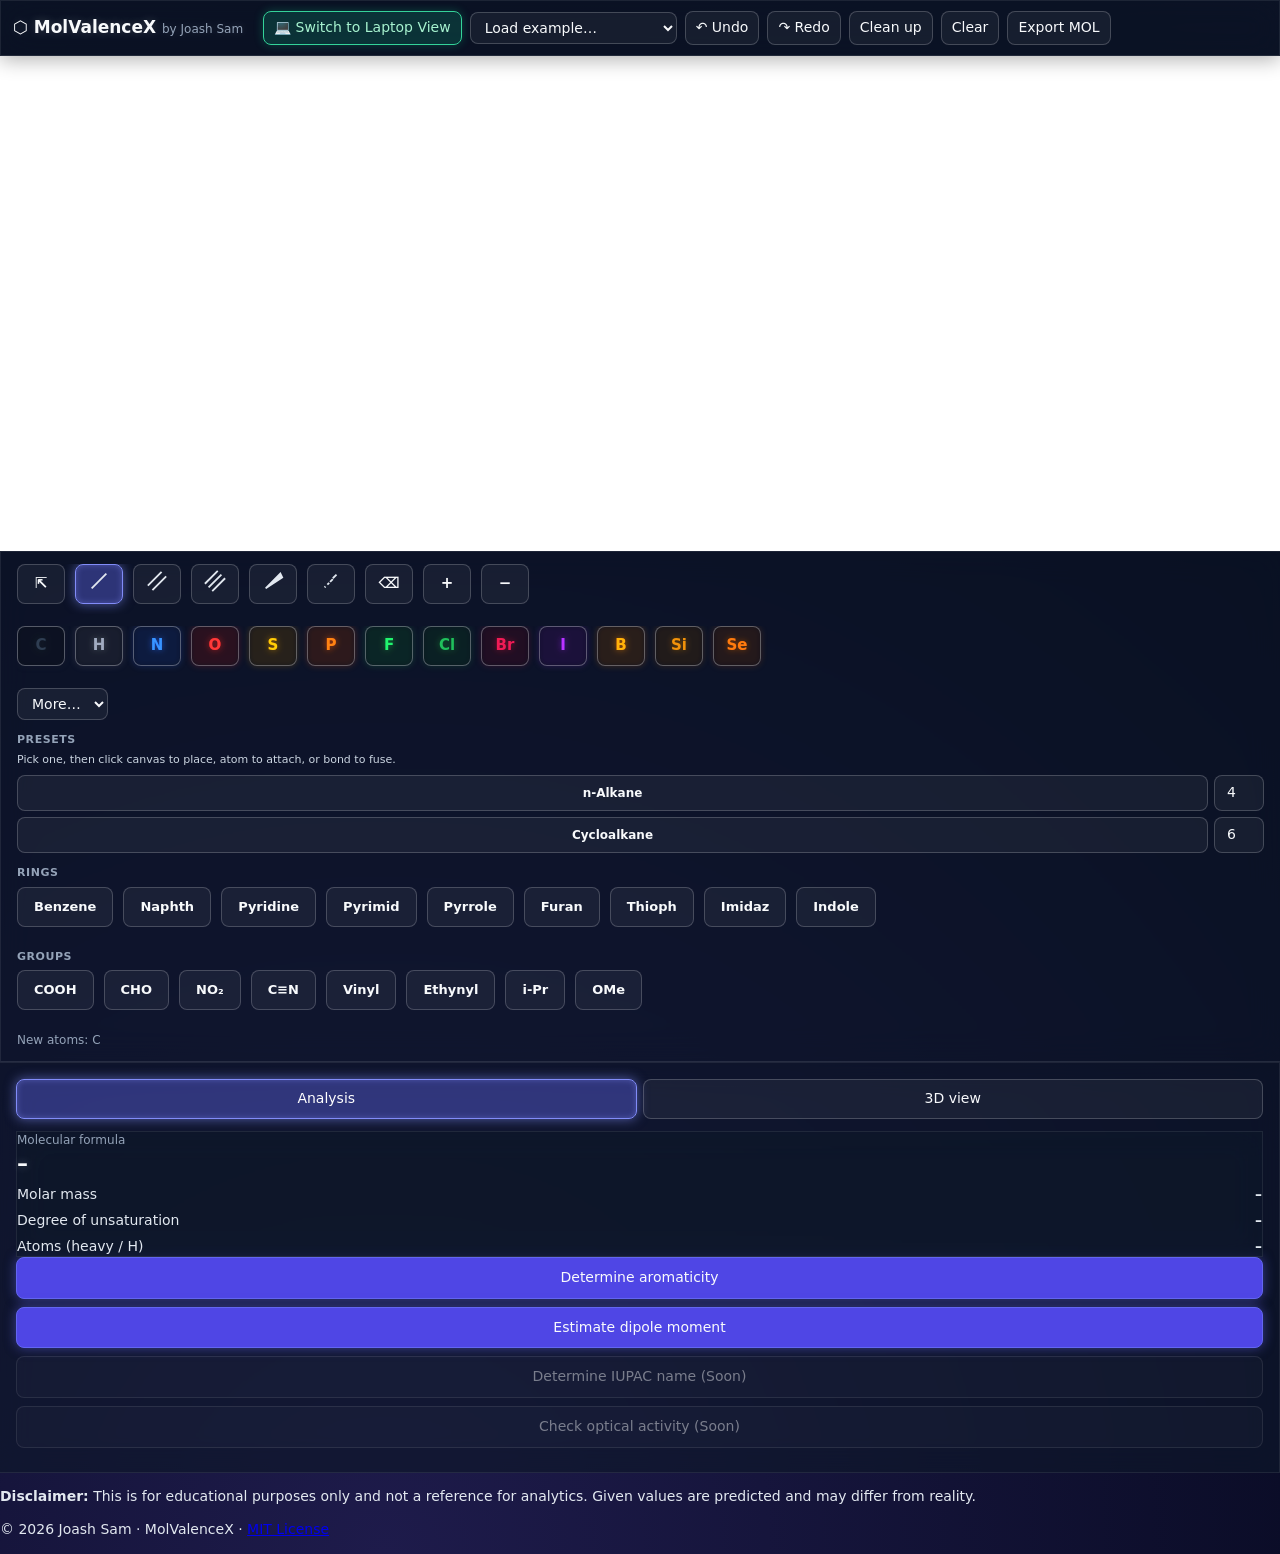
==== index.html @ f7d44653 "Update index.html" ====
<!doctype html>
<html lang="en">
<head>
<meta charset="utf-8">
<meta name="viewport" content="width=device-width, initial-scale=1">
<title>MolValenceX – Free Online Molecule Drawer, Aromaticity, Dipole Moment &amp; 3D Viewer</title>
<meta name="description" content="MolValenceX is a free online chemical structure editor: draw molecules, get molecular formula, molar mass and degree of unsaturation, check aromaticity with Hückel's rule, estimate dipole moment, and view 2D to 3D. Export MOL and XYZ. For students, organic chemistry and drug-discovery learning.">
<meta name="keywords" content="MolValenceX, molecule drawer, chemical structure editor, online molecule editor, draw molecules online, organic chemistry tool, aromaticity checker, Huckel rule calculator, aromatic antiaromatic nonaromatic, dipole moment calculator, 2D to 3D molecule viewer, molecular formula calculator, molar mass calculator, degree of unsaturation calculator, MOL file export, XYZ file export, functional groups, heterocycles, benzene, pyridine, medicinal chemistry, pharmaceutical chemistry, drug discovery, drug-like molecules, pharmacophore, API structure, IUPAC name, chirality, stereochemistry">
<meta name="author" content="Joash Sam">
<meta name="robots" content="index, follow, max-image-preview:large">
<meta name="theme-color" content="#0f172a">
<link rel="canonical" href="https://joashsam07-cell.github.io/MolValenceX/">
<meta property="og:type" content="website">
<meta property="og:site_name" content="MolValenceX">
<meta property="og:title" content="MolValenceX – Free Online Molecule Drawer &amp; Chemistry Analyzer">
<meta property="og:description" content="Draw molecules, check Hückel aromaticity, estimate dipole moment, get formula and molar mass, and view in 3D. Free, no install.">
<meta property="og:url" content="https://joashsam07-cell.github.io/MolValenceX/">
<meta property="og:image" content="https://joashsam07-cell.github.io/MolValenceX/og-image.png">
<meta property="og:image:width" content="1200">
<meta property="og:image:height" content="630">
<meta name="twitter:card" content="summary_large_image">
<meta name="twitter:title" content="MolValenceX – Free Online Molecule Drawer &amp; Chemistry Analyzer">
<meta name="twitter:description" content="Draw molecules, check aromaticity, estimate dipole moment, view in 3D.">
<meta name="twitter:image" content="https://joashsam07-cell.github.io/MolValenceX/og-image.png">
<script type="application/ld+json">
{"@context":"https://schema.org","@type":"WebApplication","name":"MolValenceX","url":"https://joashsam07-cell.github.io/MolValenceX/","applicationCategory":"EducationalApplication","applicationSubCategory":"Chemistry","operatingSystem":"Any (web browser)","browserRequirements":"Requires JavaScript","description":"Free online chemical structure editor with aromaticity (Hückel) analysis, dipole moment estimate, molecular formula, molar mass, degree of unsaturation and 2D to 3D viewer.","isAccessibleForFree":true,"license":"https://opensource.org/licenses/MIT","author":{"@type":"Person","name":"Joash Sam"},"offers":{"@type":"Offer","price":"0","priceCurrency":"USD"},"keywords":"molecule drawer, aromaticity, Hückel rule, dipole moment, 3D molecule viewer, organic chemistry, medicinal chemistry"}
</script>
<link rel="stylesheet" href="style.css">
</head>
<body>
<header>
  <h1>⬡ MolValenceX <span style="font-size:12px;font-weight:400;color:#94a3b8">by Joash Sam</span></h1>
  <button id="mode-toggle" class="glow-btn">💻 Switch to Laptop View</button>
  <select id="examples"><option value="">Load example…</option></select>
  <button id="undo" title="Ctrl+Z">↶ Undo</button>
  <button id="redo" title="Ctrl+Y">↷ Redo</button>
  <button id="clean">Clean up</button>
  <button id="clear">Clear</button>
  <button id="expmol">Export MOL</button>
</header>
<main>
  <aside id="tools">
    <div class="grp" id="bondtools">
      <button data-tool="select" title="Select / move (drag atom, drag empty = pan)">⇱</button>
      <button data-tool="bond" data-o="1" data-s="0" class="on" title="Single bond (1)"><svg viewBox="0 0 24 24"><line x1="4" y1="20" x2="20" y2="4"/></svg></button>
      <button data-tool="bond" data-o="2" data-s="0" title="Double bond (2)"><svg viewBox="0 0 24 24"><line x1="2" y1="17" x2="17" y2="2"/><line x1="7" y1="22" x2="22" y2="7"/></svg></button>
      <button data-tool="bond" data-o="3" data-s="0" title="Triple bond (3)"><svg viewBox="0 0 24 24"><line x1="1" y1="15" x2="15" y2="1"/><line x1="5" y1="19" x2="19" y2="5"/><line x1="9" y1="23" x2="23" y2="9"/></svg></button>
      <button data-tool="bond" data-o="1" data-s="1" title="Wedge (towards you)"><svg viewBox="0 0 24 24"><polygon points="4,20 20,4 22,8" fill="#222"/></svg></button>
      <button data-tool="bond" data-o="1" data-s="2" title="Dash (away from you)"><svg viewBox="0 0 24 24"><line x1="5" y1="19" x2="6" y2="18"/><line x1="8" y1="16" x2="10" y2="14"/><line x1="11" y1="13" x2="14" y2="10"/><line x1="14" y1="9" x2="18" y2="5"/></svg></button>
      <button data-tool="erase" title="Eraser (Del)">⌫</button>
      <button data-tool="chg+" title="Add + charge">+</button>
      <button data-tool="chg-" title="Add − charge">−</button>
    </div>
    <div class="grp" id="elements"></div>
    <select id="more"><option value="">More…</option></select>
    <div class="sect">Presets</div>
    <div class="hintsm">Pick one, then click canvas to place, atom to attach, or bond to fuse.</div>
    <div class="prow"><button class="pre" data-p="alkane" title="Straight chain of n carbons">n-Alkane</button><input id="n-alk" type="number" min="1" max="30" value="4" title="n = number of carbons"></div>
    <div class="prow"><button class="pre" data-p="cyclo" title="Ring of n carbons">Cycloalkane</button><input id="n-cyc" type="number" min="3" max="12" value="6" title="n = ring size"></div>
    <div class="sect">Rings</div>
    <div class="grp small">
      <button class="pre" data-p="benzene">Benzene</button>
      <button class="pre" data-p="naphthalene">Naphth</button>
      <button class="pre" data-p="pyridine">Pyridine</button>
      <button class="pre" data-p="pyrimidine">Pyrimid</button>
      <button class="pre" data-p="pyrrole">Pyrrole</button>
      <button class="pre" data-p="furan">Furan</button>
      <button class="pre" data-p="thiophene">Thioph</button>
      <button class="pre" data-p="imidazole">Imidaz</button>
      <button class="pre" data-p="indole">Indole</button>
    </div>
    <div class="sect">Groups</div>
    <div class="grp small">
      <button class="pre" data-p="cooh" title="Carboxylic acid">COOH</button>
      <button class="pre" data-p="cho" title="Aldehyde">CHO</button>
      <button class="pre" data-p="nitro" title="Nitro">NO₂</button>
      <button class="pre" data-p="cn" title="Nitrile">C≡N</button>
      <button class="pre" data-p="vinyl" title="Vinyl">Vinyl</button>
      <button class="pre" data-p="ethynyl" title="Ethynyl">Ethynyl</button>
      <button class="pre" data-p="ipr" title="Isopropyl">i-Pr</button>
      <button class="pre" data-p="ome" title="Methoxy">OMe</button>
    </div>
    <div id="status">New atoms: C</div>
  </aside>
  
  <div class="split" id="spl" title="Drag to resize · double-click to reset"></div>
  <section id="stage"><canvas id="ed"></canvas></section>
  <div class="split" id="spr" title="Drag to resize · double-click to reset"></div>
  
  <aside id="panel">
    <nav><button class="tab on" data-tab="a">Analysis</button><button class="tab" data-tab="d">3D view</button></nav>
    <div id="tab-a">
      <div class="card"><div class="lbl">Molecular formula</div><div id="formula" class="big">–</div>
        <div class="row"><span>Molar mass</span><b id="mass">–</b></div>
        <div class="row"><span>Degree of unsaturation</span><b id="dbe">–</b></div>
        <div class="row"><span>Atoms (heavy / H)</span><b id="cnt">–</b></div></div>
      <button id="arom" class="primary">Determine aromaticity</button>
      <button id="dip" class="primary">Estimate dipole moment</button>
      <button disabled title="Next phase">Determine IUPAC name (Soon)</button>
      <button disabled title="Next phase">Check optical activity (Soon)</button>
      <div id="result"></div>
    </div>
    <div id="tab-d" hidden>
      <button id="to3d" class="primary">Convert drawing to 3D</button>
      <div class="canvas-container-3d"><canvas id="v3"></canvas></div>
      <div class="row3">
        <select id="style"><option value="bs">Ball &amp; stick</option><option value="st">Sticks</option><option value="sf">Space-filling</option></select>
        <label><input type="checkbox" id="showh" checked> H</label>
        <label><input type="checkbox" id="lbl"> labels</label>
        <label><input type="checkbox" id="spin" checked> spin</label>
        <label><input type="checkbox" id="showdip" checked> dipole</label>
      </div>
      <button id="expxyz">Export XYZ</button>
      <p class="hint">Drag to rotate · scroll to zoom.</p>
    </div>
  </aside>
</main>
<footer id="site-footer">
  <p><b>Disclaimer:</b> This is for educational purposes only and not a reference for analytics. Given values are predicted and may differ from reality.</p>
  <p>© 2026 Joash Sam · MolValenceX · <a href="LICENSE" target="_blank" rel="noopener">MIT License</a></p>
</footer>
<script src="chem.js"></script>
<script src="app.js"></script>
</body>
</html>
---- style.css ----
* { box-sizing: border-box; }

body {
  margin: 0;
  font: 14px/1.4 system-ui, -apple-system, BlinkMacSystemFont, sans-serif;
  color: #e2e8f0;
  
  /* Deep vibrant animated background */
  background: radial-gradient(circle at 15% 50%, #1e1b4b, #020617, #0f172a);
  background-size: 200% 200%;
  animation: bgShift 15s ease infinite;
  
  min-height: 100vh;
  min-height: 100dvh;
  display: flex;
  flex-direction: column;
  -webkit-tap-highlight-color: transparent;
  overflow: hidden;
}

@keyframes bgShift { 
  0% {background-position: 0% 50%} 
  50% {background-position: 100% 50%} 
  100% {background-position: 0% 50%} 
}

/* --- Glassmorphism UI Shell --- */
header, #tools, #panel, .card {
  background: rgba(15, 23, 42, 0.65);
  backdrop-filter: blur(16px);
  -webkit-backdrop-filter: blur(16px);
  border: 1px solid rgba(255, 255, 255, 0.08);
}
header {
  display: flex; gap: 8px; align-items: center; padding: 10px 12px;
  border-bottom: 1px solid rgba(255,255,255,0.1); flex-wrap: wrap;
  box-shadow: 0 4px 20px rgba(0,0,0,0.3);
  z-index: 50;
  position: relative;
}
h1 { font-size: 17px; margin: 0 12px 0 0; color: #f8fafc; text-shadow: 0 0 10px rgba(255,255,255,0.2); }

/* --- Form controls & Neon glow --- */
button, select, input {
  font: inherit; padding: 6px 10px;
  border: 1px solid rgba(255,255,255,0.2);
  border-radius: 8px;
  background: rgba(255,255,255,0.05);
  color: #f8fafc;
  cursor: pointer; touch-action: manipulation;
  transition: all 0.2s ease;
}
button:hover:not(:disabled) { background: rgba(255,255,255,0.15); box-shadow: 0 0 10px rgba(255,255,255,0.1); }
button:disabled { opacity: .45; cursor: not-allowed; }

/* Primary buttons with Neon glow */
button.primary { background: #4f46e5; border-color: #6366f1; box-shadow: 0 0 12px rgba(99,102,241,0.5); }
button.primary:hover { background: #6366f1; box-shadow: 0 0 18px rgba(99,102,241,0.8); }

#mode-toggle { background: rgba(16, 185, 129, 0.2); border-color: #34d399; color: #a7f3d0; box-shadow: 0 0 10px rgba(16,185,129,0.3); }
#mode-toggle:hover { background: rgba(16, 185, 129, 0.4); box-shadow: 0 0 15px rgba(16,185,129,0.6); }

/* --- Containers --- */
main { flex: 1; display: flex; position: relative; z-index: 1; }

#tools, #panel { padding: 12px; }

/* --- Stage (White Background is strictly enforced) --- */
#stage {
  flex: 1; 
  position: relative; 
  overflow: hidden; 
  z-index: 10;
  box-shadow: inset 0 0 20px rgba(0,0,0,0.5);
}
#ed { 
  position: absolute; inset: 0; width: 100%; height: 100%; 
  background: #ffffff; cursor: crosshair; touch-action: none; 
}
.canvas-container-3d { position: relative; width: 100%; height: 320px; border-radius: 10px; overflow: hidden; margin: 8px 0; }
#v3 { position: absolute; top:0; left:0; width: 100%; height: 100%; background: #ffffff; touch-action: none; cursor: grab; }


/* --- UI Elements --- */
.grp { display: grid; gap: 6px; margin-bottom: 12px; }
.grp button { height: 40px; padding: 2px; font-weight: 700; font-size: 15px; }

.grp button.on, .pre.on, .tab.on {
  background: rgba(99, 102, 241, 0.4);
  border-color: #818cf8;
  box-shadow: 0 0 12px rgba(129, 140, 248, 0.6), inset 0 0 6px rgba(129,140,248,0.4);
  color: #fff;
}

#elements button { filter: brightness(1.5) drop-shadow(0 0 3px currentColor); background: rgba(0,0,0,0.2); }
#elements button.on { background: rgba(99,102,241,0.4); filter: brightness(2) drop-shadow(0 0 5px currentColor); }

.grp svg { width: 22px; height: 22px; stroke: #e2e8f0; stroke-width: 2; fill: none; }
.grp svg polygon { fill: #e2e8f0; }

.sect { font-size: 11px; font-weight: 700; color: #94a3b8; margin: 12px 0 6px; text-transform: uppercase; letter-spacing: .05em; }
.hintsm { font-size: 11px; color: #cbd5e1; margin-bottom: 8px; line-height: 1.3; }
#status { margin-top: 10px; font-size: 12px; color: #94a3b8; }
.lbl { font-size: 12px; color: #94a3b8; }
.big { font-size: 22px; font-weight: 700; color: #f8fafc; text-shadow: 0 0 8px rgba(255,255,255,0.3); }

/* --- Tags / Pills --- */
.chip { display: inline-block; padding: 4px 10px; border-radius: 99px; font-weight: 700; color: #fff; margin: 6px 0; box-shadow: 0 2px 8px rgba(0,0,0,0.2); }
.aromatic { background: #16a34a; box-shadow: 0 0 10px rgba(22,163,74,0.5); }
.antiaromatic { background: #dc2626; box-shadow: 0 0 10px rgba(220,38,38,0.5); }
.nonaromatic, .acyclic { background: #64748b; }
.mixed { background: #d97706; }
.ring { border-left: 4px solid #94a3b8; padding: 8px; margin: 8px 0; background: rgba(255,255,255,0.05); border-radius: 0 8px 8px 0; font-size: 13px; }
.ring.aromatic { border-color: #16a34a; } 
.ring.antiaromatic { border-color: #dc2626; }
.warn { background: rgba(245, 158, 11, 0.15); border: 1px solid #f59e0b; border-radius: 8px; padding: 8px; font-size: 13px; margin: 6px 0; color: #fcd34d; }
.hint { font-size: 12px; color: #cbd5e1; }

.prow { display: flex; gap: 6px; margin-bottom: 6px; }
.prow button { flex: 1; min-width: 0; height: 36px; font-size: 12px; font-weight: 600; }
.prow input { width: 50px; text-align: center; }

nav { display: flex; gap: 6px; margin-bottom: 12px; }
nav button { flex: 1; min-height: 40px; }
#panel>div>button { width: 100%; margin-bottom: 8px; padding: 10px; }
.row { display: flex; justify-content: space-between; margin-top: 6px; }
.row3 { display: flex; gap: 12px; align-items: center; flex-wrap: wrap; margin-bottom: 10px; }

/* Splitters */
.split { flex: none; width: 7px; cursor: col-resize; background: rgba(255,255,255,0.05); position: relative; touch-action: none; z-index: 20; }
.split::after { content: ""; position: absolute; left: 2px; top: 50%; width: 3px; height: 36px; margin-top: -18px; border-radius: 2px; background: rgba(255,255,255,0.2); }
.split:hover, .split.drag { background: rgba(99,102,241,0.3); }
.split:hover::after, .split.drag::after { background: #818cf8; box-shadow: 0 0 8px #818cf8; }

/* =========================================
   MODE SPECIFIC STYLES 
   ========================================= */

/* --- LAPTOP MODE --- */
body.laptop-mode main { flex-direction: row; }
body.laptop-mode #tools { width: 180px; overflow-y: auto; z-index: 20; border-right: 1px solid rgba(255,255,255,0.1); }
body.laptop-mode #panel { width: 360px; overflow-y: auto; z-index: 20; border-left: 1px solid rgba(255,255,255,0.1); }
body.laptop-mode .grp { grid-template-columns: repeat(auto-fill, minmax(45px, 1fr)); }
body.laptop-mode .grp.small button { font-size: 11px; padding: 4px; }
body.laptop-mode .split { display: block; }

/* --- MOBILE MODE --- */
body.mobile-mode { overflow-y: auto; overflow-x: hidden; }
body.mobile-mode main { flex-direction: column; overflow: visible; }
body.mobile-mode .split { display: none !important; }

/* 1. Canvas at the top */
body.mobile-mode #stage {
  order: 1;
  width: 100%;
  flex: none;
  height: 55vh; 
  min-height: 350px;
}

/* 2. Tools dock below canvas (Fixes Clutter) */
body.mobile-mode #tools {
  order: 2;
  width: 100% !important;
  flex: none;
  border-bottom: 1px solid rgba(255,255,255,0.1);
  box-shadow: 0 -4px 20px rgba(0,0,0,0.3);
  border-right: none;
  padding: 12px 16px;
}
/* Horizontal scrolling grids for tools */
body.mobile-mode .grp {
  display: flex; flex-wrap: nowrap; overflow-x: auto;
  gap: 10px; padding-bottom: 10px; -webkit-overflow-scrolling: touch;
}
body.mobile-mode .grp button { flex: 0 0 auto; width: 48px; }
body.mobile-mode .grp.small button { width: auto; padding: 0 16px; font-size: 13px; }

/* 3. Panel at the bottom */
body.mobile-mode #panel {
  order: 3;
  width: 100% !important;
  flex: none;
  border-left: none;
  padding: 16px;
}
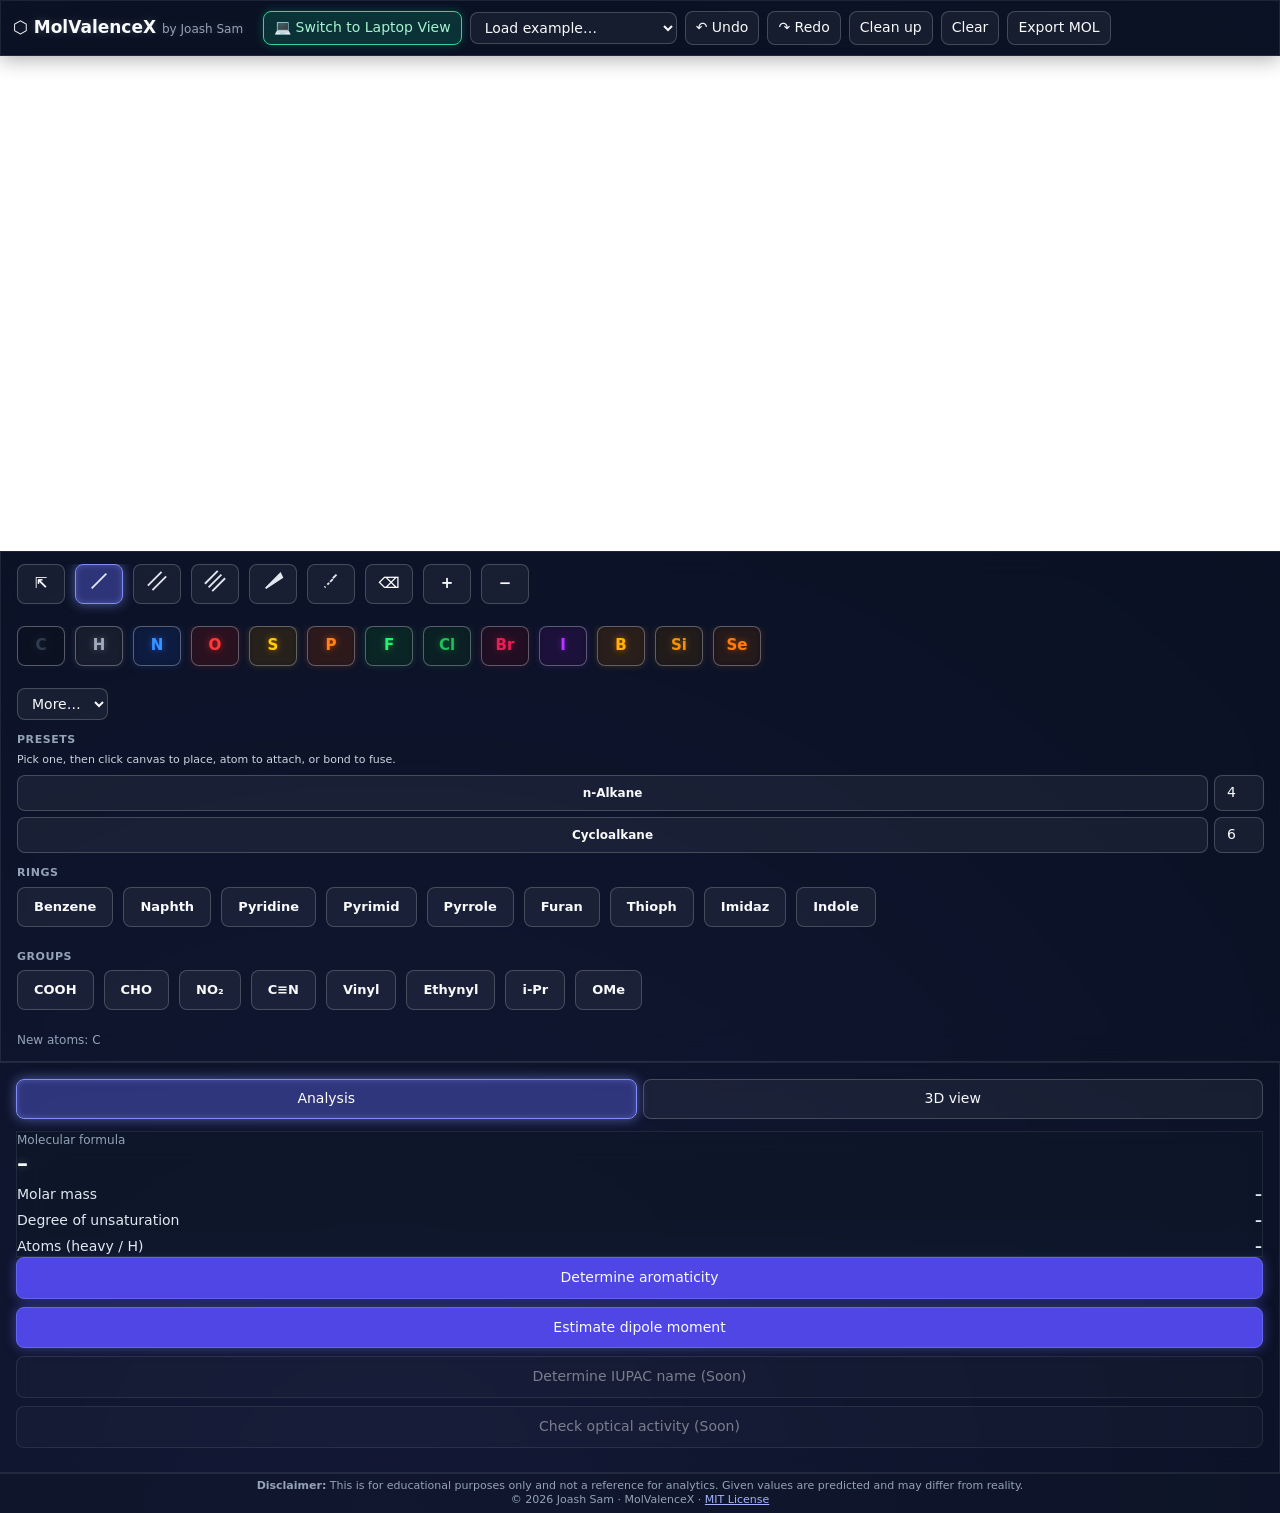
==== commit 329174e1: "Add Google site verification meta tag Added Google site verification meta tag for SEO." ====
--- a/index.html
+++ b/index.html
@@ -26,6 +26,7 @@
 {"@context":"https://schema.org","@type":"WebApplication","name":"MolValenceX","url":"https://joashsam07-cell.github.io/MolValenceX/","applicationCategory":"EducationalApplication","applicationSubCategory":"Chemistry","operatingSystem":"Any (web browser)","browserRequirements":"Requires JavaScript","description":"Free online chemical structure editor with aromaticity (Hückel) analysis, dipole moment estimate, molecular formula, molar mass, degree of unsaturation and 2D to 3D viewer.","isAccessibleForFree":true,"license":"https://opensource.org/licenses/MIT","author":{"@type":"Person","name":"Joash Sam"},"offers":{"@type":"Offer","price":"0","priceCurrency":"USD"},"keywords":"molecule drawer, aromaticity, Hückel rule, dipole moment, 3D molecule viewer, organic chemistry, medicinal chemistry"}
 </script>
 <link rel="stylesheet" href="style.css">
+  <meta name="google-site-verification" content="P6Mdk1RGkNOp1FRiAvc_6n_WMnMY3mo2BvgtLaBA4hQ" />
 </head>
 <body>
 <header>
--- a/style.css
+++ b/style.css
@@ -184,3 +184,15 @@
   border-left: none;
   padding: 16px;
 }
+/* --- Footer --- */
+#site-footer { flex: none; padding: 5px 12px; text-align: center; font-size: 11px; line-height: 1.35; color: #94a3b8; background: rgba(15,23,42,0.85); border-top: 1px solid rgba(255,255,255,0.08); position: relative; z-index: 30; }
+#site-footer p { margin: 0; }
+#site-footer a { color: #a5b4fc; }
+.chip.dpn { background: #64748b; } .chip.dpw { background: #0ea5e9; } .chip.dpp { background: #d97706; } .chip.dps { background: #dc2626; }
+body.laptop-mode main { min-height: 0; }
+body.laptop-mode { height: 100dvh; }
+body.laptop-mode #stage { min-height: 0; }
+select option {
+  background: #0f172a;
+  color: #f8fafc;
+}
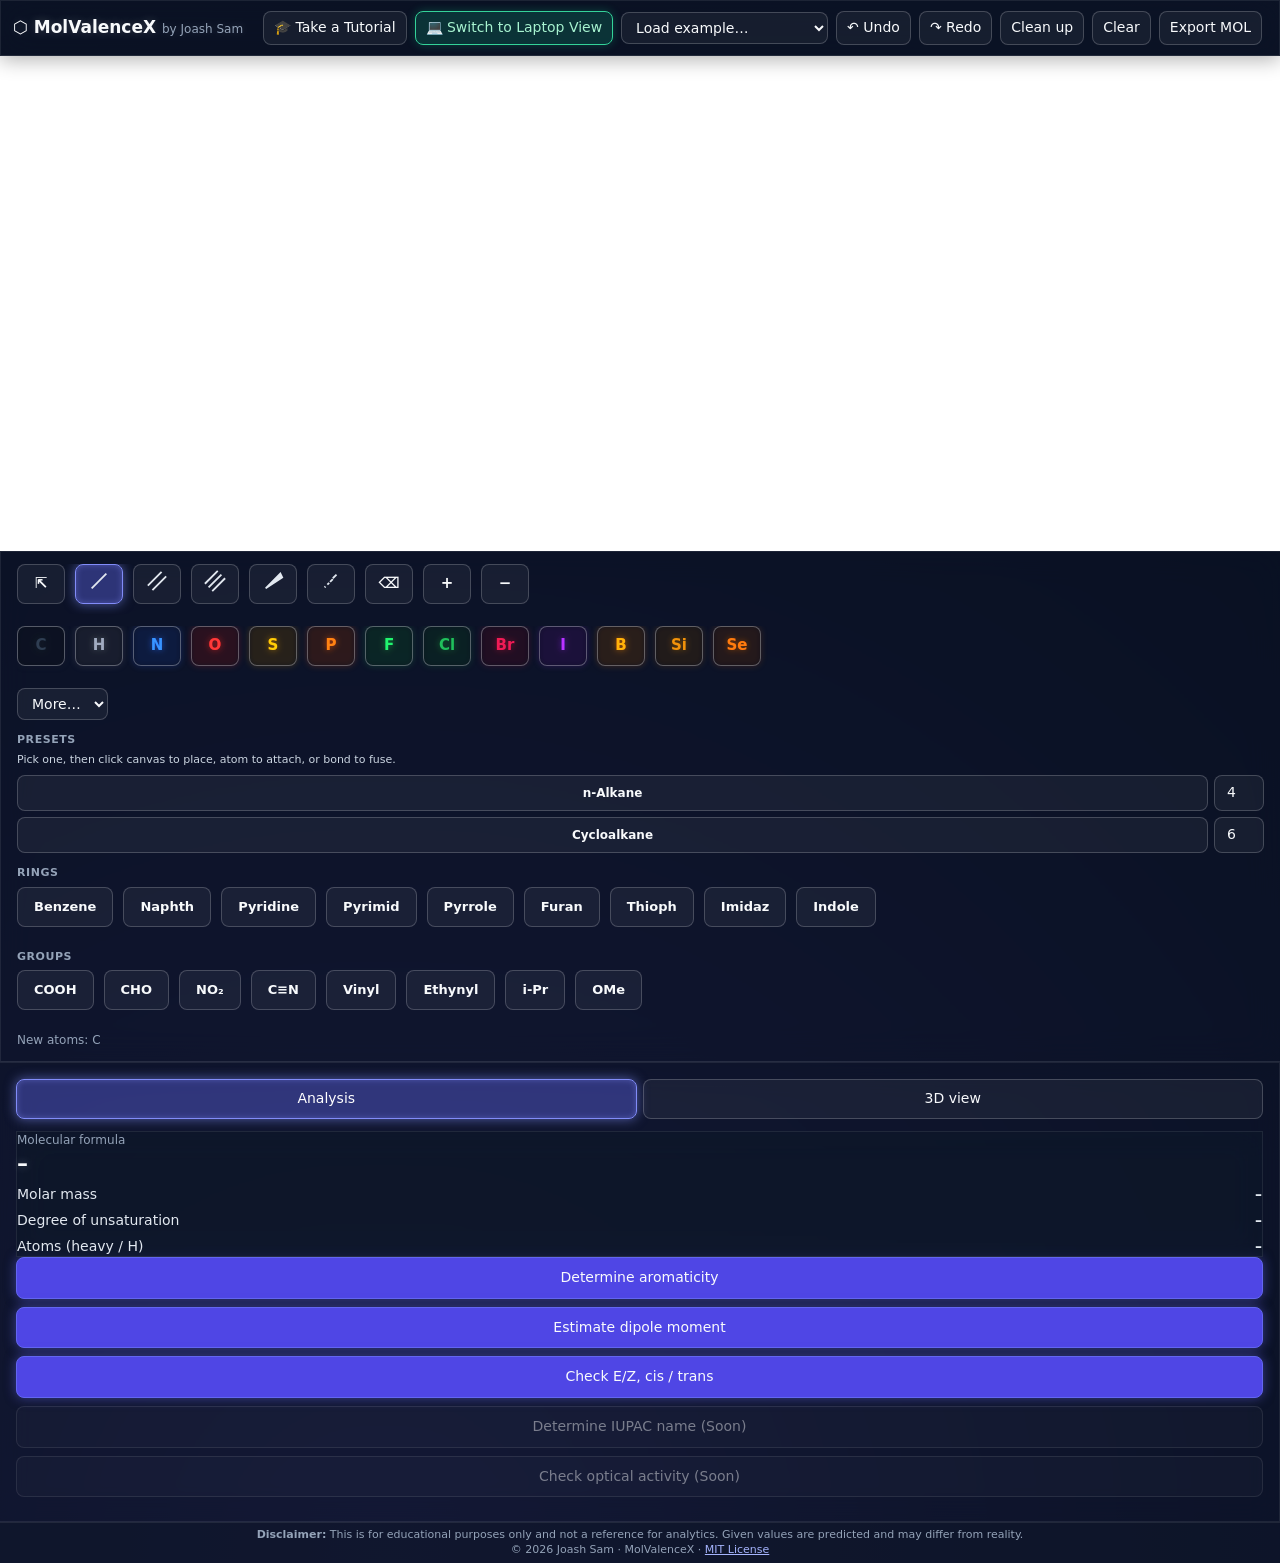
==== commit 359d3c07: "Add tutorial button and enhance structure options Added a tutorial button and additional elements fo" ====
--- a/index.html
+++ b/index.html
@@ -26,11 +26,11 @@
 {"@context":"https://schema.org","@type":"WebApplication","name":"MolValenceX","url":"https://joashsam07-cell.github.io/MolValenceX/","applicationCategory":"EducationalApplication","applicationSubCategory":"Chemistry","operatingSystem":"Any (web browser)","browserRequirements":"Requires JavaScript","description":"Free online chemical structure editor with aromaticity (Hückel) analysis, dipole moment estimate, molecular formula, molar mass, degree of unsaturation and 2D to 3D viewer.","isAccessibleForFree":true,"license":"https://opensource.org/licenses/MIT","author":{"@type":"Person","name":"Joash Sam"},"offers":{"@type":"Offer","price":"0","priceCurrency":"USD"},"keywords":"molecule drawer, aromaticity, Hückel rule, dipole moment, 3D molecule viewer, organic chemistry, medicinal chemistry"}
 </script>
 <link rel="stylesheet" href="style.css">
-  <meta name="google-site-verification" content="P6Mdk1RGkNOp1FRiAvc_6n_WMnMY3mo2BvgtLaBA4hQ" />
 </head>
 <body>
 <header>
   <h1>⬡ MolValenceX <span style="font-size:12px;font-weight:400;color:#94a3b8">by Joash Sam</span></h1>
+  <button id="tour-btn" title="Guided tutorial of every feature">🎓 Take a Tutorial</button>
   <button id="mode-toggle" class="glow-btn">💻 Switch to Laptop View</button>
   <select id="examples"><option value="">Load example…</option></select>
   <button id="undo" title="Ctrl+Z">↶ Undo</button>
@@ -54,10 +54,13 @@
     </div>
     <div class="grp" id="elements"></div>
     <select id="more"><option value="">More…</option></select>
+    <div id="pre-chain">
     <div class="sect">Presets</div>
     <div class="hintsm">Pick one, then click canvas to place, atom to attach, or bond to fuse.</div>
     <div class="prow"><button class="pre" data-p="alkane" title="Straight chain of n carbons">n-Alkane</button><input id="n-alk" type="number" min="1" max="30" value="4" title="n = number of carbons"></div>
     <div class="prow"><button class="pre" data-p="cyclo" title="Ring of n carbons">Cycloalkane</button><input id="n-cyc" type="number" min="3" max="12" value="6" title="n = ring size"></div>
+    </div>
+    <div id="pre-lib">
     <div class="sect">Rings</div>
     <div class="grp small">
       <button class="pre" data-p="benzene">Benzene</button>
@@ -81,6 +84,7 @@
       <button class="pre" data-p="ipr" title="Isopropyl">i-Pr</button>
       <button class="pre" data-p="ome" title="Methoxy">OMe</button>
     </div>
+    </div>
     <div id="status">New atoms: C</div>
   </aside>
   
@@ -97,6 +101,7 @@
         <div class="row"><span>Atoms (heavy / H)</span><b id="cnt">–</b></div></div>
       <button id="arom" class="primary">Determine aromaticity</button>
       <button id="dip" class="primary">Estimate dipole moment</button>
+      <button id="ez" class="primary">Check E/Z, cis / trans</button>
       <button disabled title="Next phase">Determine IUPAC name (Soon)</button>
       <button disabled title="Next phase">Check optical activity (Soon)</button>
       <div id="result"></div>
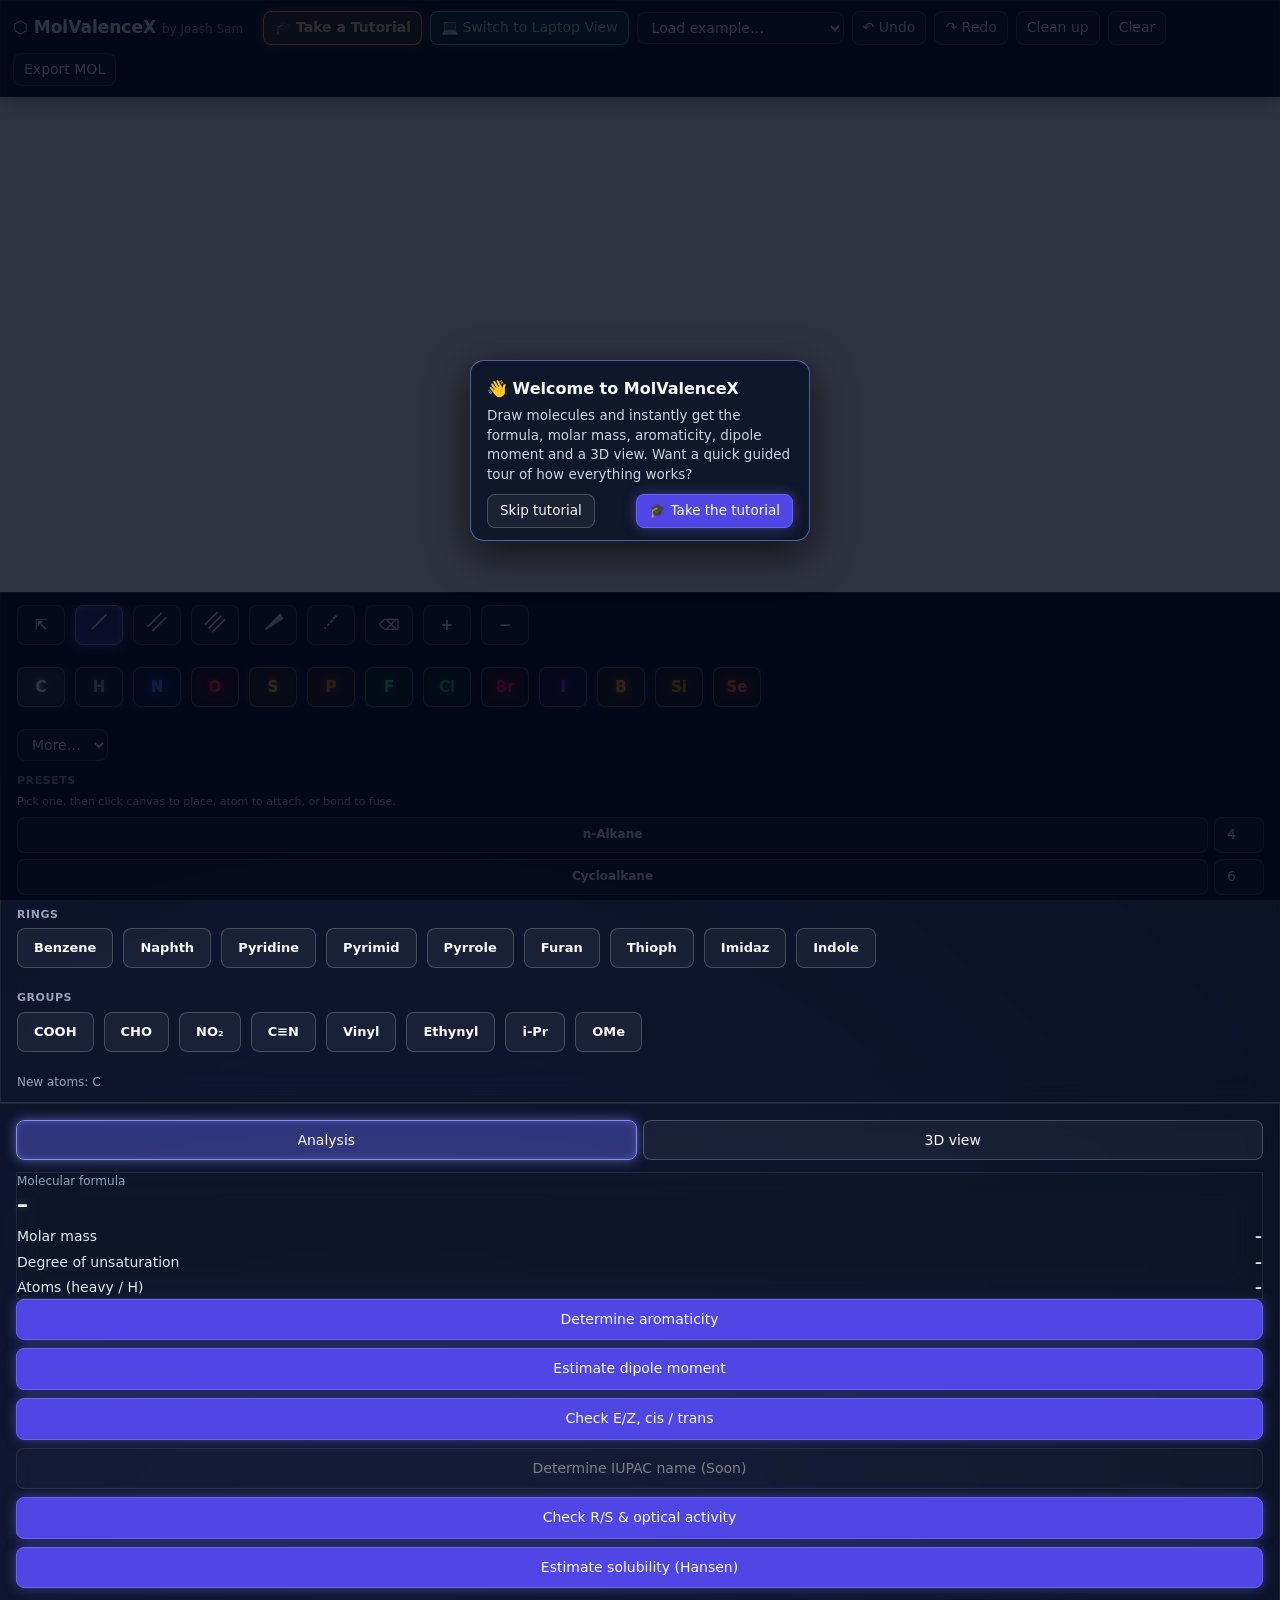
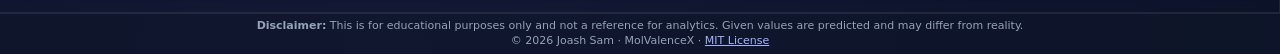
==== commit e4c424f7: "Enhance SEO and add new functionality buttons Updated meta tags for improved SEO and added new funct" ====
--- a/index.html
+++ b/index.html
@@ -4,8 +4,8 @@
 <meta charset="utf-8">
 <meta name="viewport" content="width=device-width, initial-scale=1">
 <title>MolValenceX – Free Online Molecule Drawer, Aromaticity, Dipole Moment &amp; 3D Viewer</title>
-<meta name="description" content="MolValenceX is a free online chemical structure editor: draw molecules, get molecular formula, molar mass and degree of unsaturation, check aromaticity with Hückel's rule, estimate dipole moment, and view 2D to 3D. Export MOL and XYZ. For students, organic chemistry and drug-discovery learning.">
-<meta name="keywords" content="MolValenceX, molecule drawer, chemical structure editor, online molecule editor, draw molecules online, organic chemistry tool, aromaticity checker, Huckel rule calculator, aromatic antiaromatic nonaromatic, dipole moment calculator, 2D to 3D molecule viewer, molecular formula calculator, molar mass calculator, degree of unsaturation calculator, MOL file export, XYZ file export, functional groups, heterocycles, benzene, pyridine, medicinal chemistry, pharmaceutical chemistry, drug discovery, drug-like molecules, pharmacophore, API structure, IUPAC name, chirality, stereochemistry">
+<meta name="description" content="MolValenceX is a free online chemical structure editor: draw molecules, get molecular formula, molar mass and degree of unsaturation, check aromaticity with Hückel's rule, estimate dipole moment, assign E/Z and R/S (CIP), check optical activity, estimate Hansen solubility parameters, and view 2D to 3D. Export MOL and XYZ. For students, organic chemistry and drug-discovery learning.">
+<meta name="keywords" content="MolValenceX, molecule drawer, chemical structure editor, online molecule editor, draw molecules online, organic chemistry tool, aromaticity checker, Huckel rule calculator, aromatic antiaromatic nonaromatic, dipole moment calculator, 2D to 3D molecule viewer, molecular formula calculator, molar mass calculator, degree of unsaturation calculator, MOL file export, XYZ file export, functional groups, heterocycles, benzene, pyridine, medicinal chemistry, pharmaceutical chemistry, drug discovery, drug-like molecules, pharmacophore, API structure, IUPAC name, chirality, stereochemistry, Hansen solubility parameters, Hildebrand solubility parameter, solvent selection">
 <meta name="author" content="Joash Sam">
 <meta name="robots" content="index, follow, max-image-preview:large">
 <meta name="theme-color" content="#0f172a">
@@ -103,7 +103,8 @@
       <button id="dip" class="primary">Estimate dipole moment</button>
       <button id="ez" class="primary">Check E/Z, cis / trans</button>
       <button disabled title="Next phase">Determine IUPAC name (Soon)</button>
-      <button disabled title="Next phase">Check optical activity (Soon)</button>
+      <button id="rs" class="primary">Check R/S &amp; optical activity</button>
+      <button id="hsp" class="primary">Estimate solubility (Hansen)</button>
       <div id="result"></div>
     </div>
     <div id="tab-d" hidden>
--- a/style.css
+++ b/style.css
@@ -196,3 +196,23 @@
   background: #0f172a;
   color: #f8fafc;
 }
+
+/* --- Tutorial --- */
+#tour-btn { background: rgba(245,158,11,0.18); border-color: #fbbf24; color: #fde68a; box-shadow: 0 0 10px rgba(245,158,11,0.35); font-weight: 600; }
+#tour-btn:hover { background: rgba(245,158,11,0.35); }
+#tour-block { position: fixed; inset: 0; z-index: 9990; background: transparent; }
+#tour-block.dim { background: rgba(2,6,23,0.82); }
+#tour-hole { position: fixed; z-index: 9991; pointer-events: none; border-radius: 12px;
+  box-shadow: 0 0 0 9999px rgba(2,6,23,0.80), 0 0 0 2px #a5b4fc, 0 0 28px 6px rgba(129,140,248,0.65);
+  transition: left .25s, top .25s, width .25s, height .25s; }
+#tour-card { position: fixed; z-index: 9992; background: #0f172a; border: 1px solid rgba(129,140,248,0.6); border-radius: 14px; padding: 14px 16px 12px; color: #e2e8f0; box-shadow: 0 12px 40px rgba(0,0,0,0.65); font-size: 13.5px; line-height: 1.45; }
+#tour-card h3 { margin: 2px 0 6px; font-size: 16px; color: #f8fafc; }
+#tour-card p { margin: 0 0 10px; color: #cbd5e1; }
+#tour-card .tc-step { font-size: 11px; font-weight: 700; letter-spacing: .05em; text-transform: uppercase; color: #a5b4fc; }
+#tour-card .tc-bar { height: 3px; background: rgba(255,255,255,0.1); border-radius: 3px; margin-bottom: 10px; overflow: hidden; }
+#tour-card .tc-bar i { display: block; height: 100%; background: #818cf8; }
+#tour-card .tc-actions { display: flex; gap: 6px; align-items: center; }
+#tour-card .tc-actions span { flex: 1; }
+#tour-card .tc-actions button { padding: 6px 12px; }
+
+.ring.ezE { border-color: #d97706; } .ring.ezZ { border-color: #0284c7; }
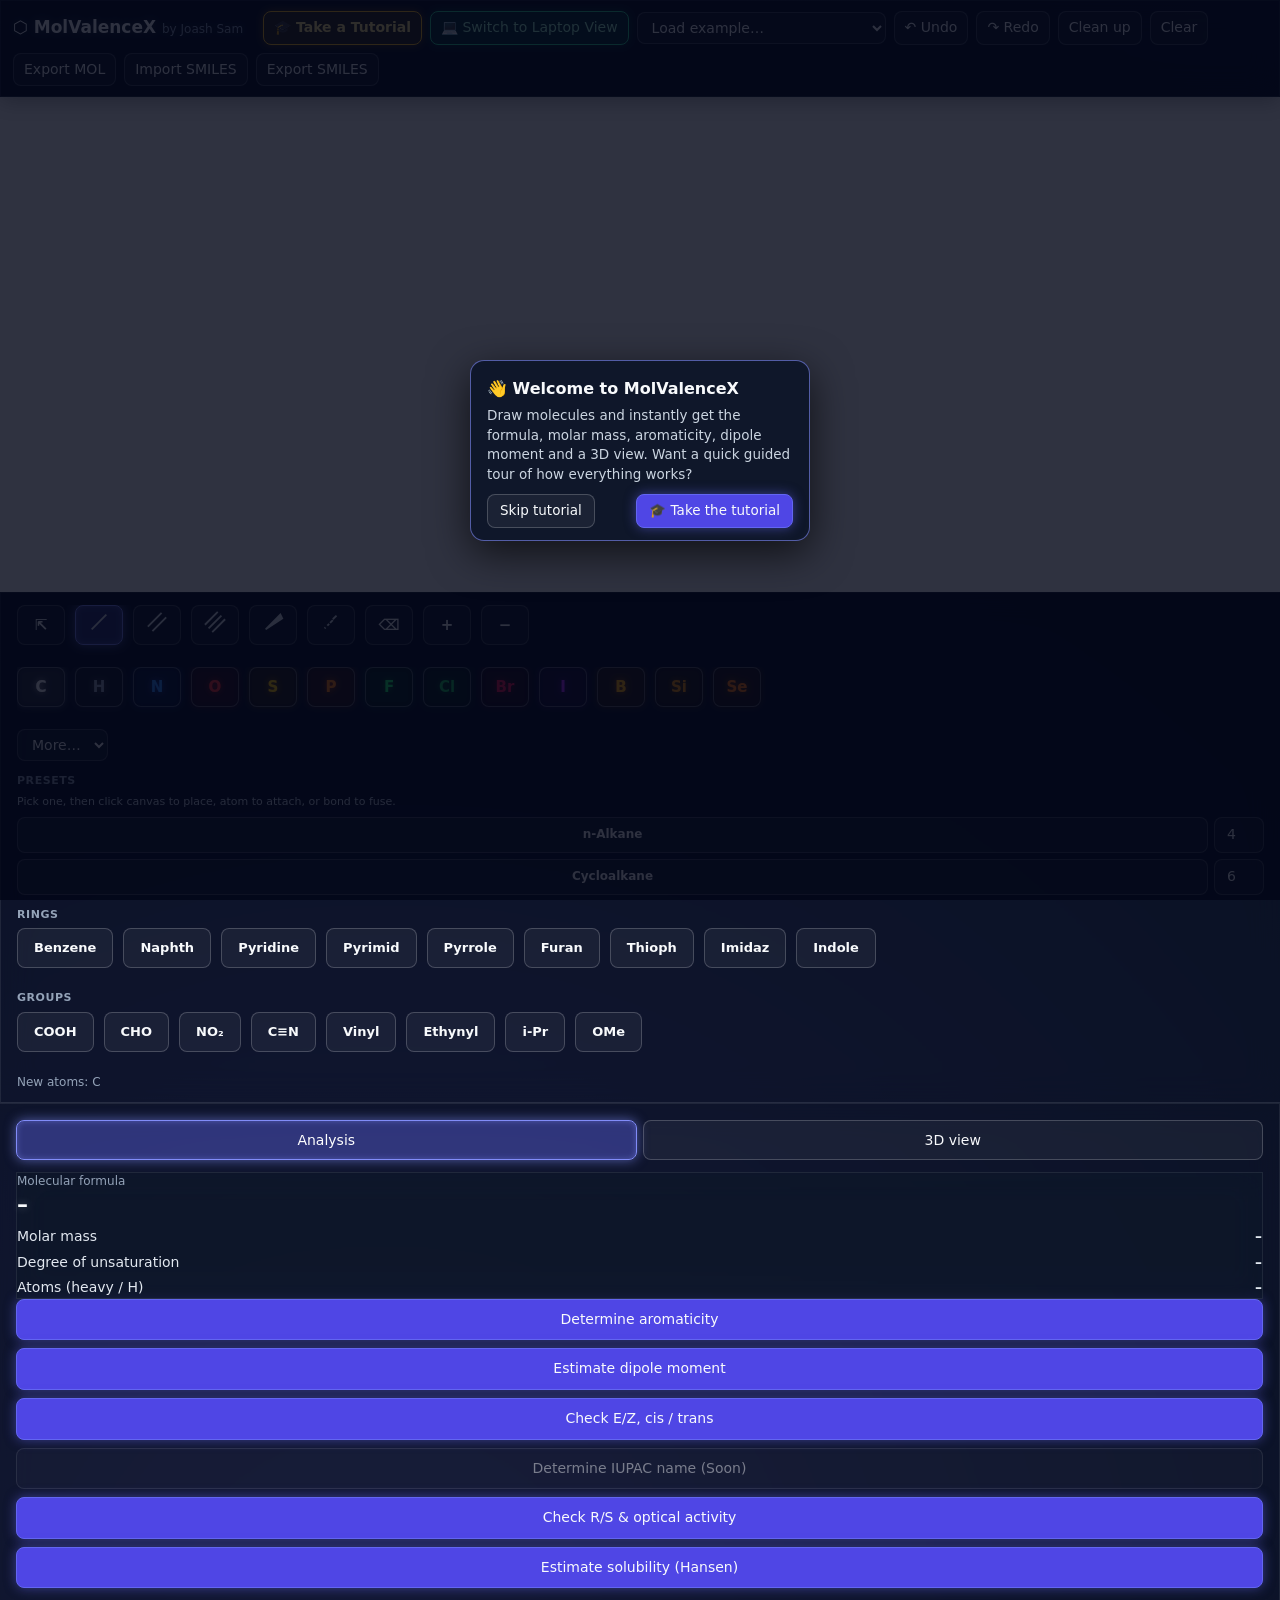
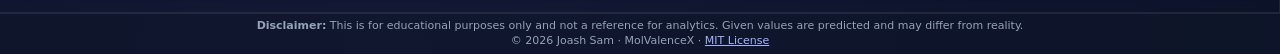
==== commit 185da5d5: "Add SMILES import and export buttons Added buttons for importing and exporting SMILES strings." ====
--- a/index.html
+++ b/index.html
@@ -5,7 +5,7 @@
 <meta name="viewport" content="width=device-width, initial-scale=1">
 <title>MolValenceX – Free Online Molecule Drawer, Aromaticity, Dipole Moment &amp; 3D Viewer</title>
 <meta name="description" content="MolValenceX is a free online chemical structure editor: draw molecules, get molecular formula, molar mass and degree of unsaturation, check aromaticity with Hückel's rule, estimate dipole moment, assign E/Z and R/S (CIP), check optical activity, estimate Hansen solubility parameters, and view 2D to 3D. Export MOL and XYZ. For students, organic chemistry and drug-discovery learning.">
-<meta name="keywords" content="MolValenceX, molecule drawer, chemical structure editor, online molecule editor, draw molecules online, organic chemistry tool, aromaticity checker, Huckel rule calculator, aromatic antiaromatic nonaromatic, dipole moment calculator, 2D to 3D molecule viewer, molecular formula calculator, molar mass calculator, degree of unsaturation calculator, MOL file export, XYZ file export, functional groups, heterocycles, benzene, pyridine, medicinal chemistry, pharmaceutical chemistry, drug discovery, drug-like molecules, pharmacophore, API structure, IUPAC name, chirality, stereochemistry, Hansen solubility parameters, Hildebrand solubility parameter, solvent selection">
+<meta name="keywords" content="MolValenceX, molecule drawer, chemical structure editor, online molecule editor, draw molecules online, organic chemistry tool, aromaticity checker, Huckel rule calculator, aromatic antiaromatic nonaromatic, dipole moment calculator, 2D to 3D molecule viewer, molecular formula calculator, molar mass calculator, degree of unsaturation calculator, MOL file export, XYZ file export, functional groups, heterocycles, benzene, pyridine, medicinal chemistry, pharmaceutical chemistry, drug discovery, drug-like molecules, pharmacophore, API structure, IUPAC name, chirality, stereochemistry, Hansen solubility parameters, Hildebrand solubility parameter, solvent selection, SMILES import, SMILES export">
 <meta name="author" content="Joash Sam">
 <meta name="robots" content="index, follow, max-image-preview:large">
 <meta name="theme-color" content="#0f172a">
@@ -38,6 +38,8 @@
   <button id="clean">Clean up</button>
   <button id="clear">Clear</button>
   <button id="expmol">Export MOL</button>
+  <button id="impsmi" title="Paste a SMILES string to draw it">Import SMILES</button>
+  <button id="expsmi" title="Get the SMILES string of the drawing">Export SMILES</button>
 </header>
 <main>
   <aside id="tools">
@@ -127,6 +129,7 @@
   <p>© 2026 Joash Sam · MolValenceX · <a href="LICENSE" target="_blank" rel="noopener">MIT License</a></p>
 </footer>
 <script src="chem.js"></script>
+<script src="smiles.js"></script>
 <script src="app.js"></script>
 </body>
 </html>
--- a/style.css
+++ b/style.css
@@ -216,3 +216,9 @@
 #tour-card .tc-actions button { padding: 6px 12px; }
 
 .ring.ezE { border-color: #d97706; } .ring.ezZ { border-color: #0284c7; }
+
+.ring.rsR { border-color: #dc2626; } .ring.rsS { border-color: #2563eb; } .ring.rsU { border-color: #64748b; }
+
+.sol { display: inline-block; padding: 3px 9px; border-radius: 99px; margin: 2px 3px 2px 0; font-size: 12px; font-weight: 600; color: #fff; }
+.sol small { opacity: .8; font-weight: 400; }
+.sol.good { background: #16a34a; } .sol.partial { background: #d97706; } .sol.poor { background: #64748b; }
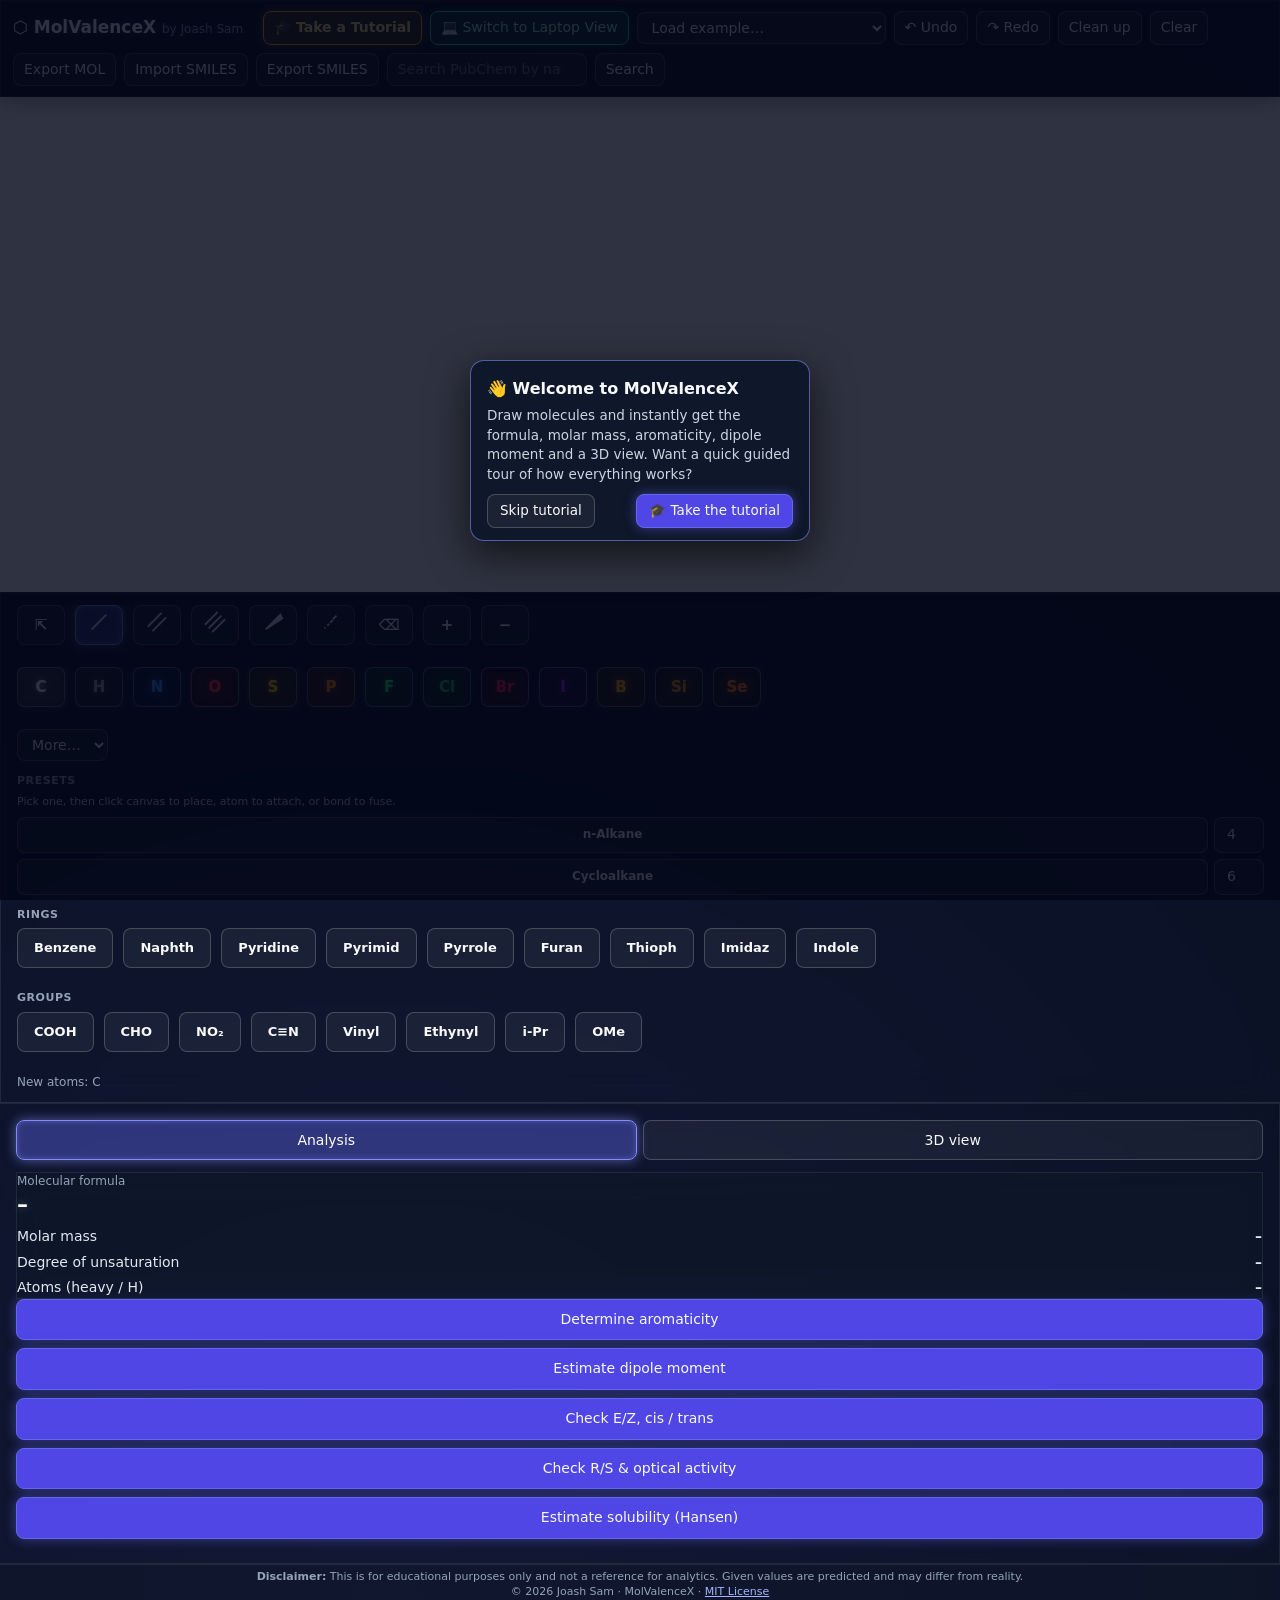
==== commit 95f4327c: "Add PubChem search functionality Added input field and button for searching PubChem by compound name" ====
--- a/index.html
+++ b/index.html
@@ -5,7 +5,7 @@
 <meta name="viewport" content="width=device-width, initial-scale=1">
 <title>MolValenceX – Free Online Molecule Drawer, Aromaticity, Dipole Moment &amp; 3D Viewer</title>
 <meta name="description" content="MolValenceX is a free online chemical structure editor: draw molecules, get molecular formula, molar mass and degree of unsaturation, check aromaticity with Hückel's rule, estimate dipole moment, assign E/Z and R/S (CIP), check optical activity, estimate Hansen solubility parameters, and view 2D to 3D. Export MOL and XYZ. For students, organic chemistry and drug-discovery learning.">
-<meta name="keywords" content="MolValenceX, molecule drawer, chemical structure editor, online molecule editor, draw molecules online, organic chemistry tool, aromaticity checker, Huckel rule calculator, aromatic antiaromatic nonaromatic, dipole moment calculator, 2D to 3D molecule viewer, molecular formula calculator, molar mass calculator, degree of unsaturation calculator, MOL file export, XYZ file export, functional groups, heterocycles, benzene, pyridine, medicinal chemistry, pharmaceutical chemistry, drug discovery, drug-like molecules, pharmacophore, API structure, IUPAC name, chirality, stereochemistry, Hansen solubility parameters, Hildebrand solubility parameter, solvent selection, SMILES import, SMILES export">
+<meta name="keywords" content="MolValenceX, molecule drawer, chemical structure editor, online molecule editor, draw molecules online, organic chemistry tool, aromaticity checker, Huckel rule calculator, aromatic antiaromatic nonaromatic, dipole moment calculator, 2D to 3D molecule viewer, molecular formula calculator, molar mass calculator, degree of unsaturation calculator, MOL file export, XYZ file export, functional groups, heterocycles, benzene, pyridine, medicinal chemistry, pharmaceutical chemistry, drug discovery, drug-like molecules, pharmacophore, API structure, chirality, stereochemistry, Hansen solubility parameters, Hildebrand solubility parameter, solvent selection, SMILES import, SMILES export">
 <meta name="author" content="Joash Sam">
 <meta name="robots" content="index, follow, max-image-preview:large">
 <meta name="theme-color" content="#0f172a">
@@ -40,6 +40,9 @@
   <button id="expmol">Export MOL</button>
   <button id="impsmi" title="Paste a SMILES string to draw it">Import SMILES</button>
   <button id="expsmi" title="Get the SMILES string of the drawing">Export SMILES</button>
+  <input id="pcname" type="search" maxlength="200" autocomplete="off" spellcheck="false" placeholder="Search PubChem by name…" style="width:200px" title="Type a compound name (aspirin, caffeine, glucose…) and press Enter. Only the name you type is sent to PubChem (NIH); nothing you draw is sent.">
+  <button id="pcgo" title="Search PubChem and draw the first match">Search</button>
+  <span id="pcmsg" class="hint" role="status"></span>
 </header>
 <main>
   <aside id="tools">
@@ -104,7 +107,6 @@
       <button id="arom" class="primary">Determine aromaticity</button>
       <button id="dip" class="primary">Estimate dipole moment</button>
       <button id="ez" class="primary">Check E/Z, cis / trans</button>
-      <button disabled title="Next phase">Determine IUPAC name (Soon)</button>
       <button id="rs" class="primary">Check R/S &amp; optical activity</button>
       <button id="hsp" class="primary">Estimate solubility (Hansen)</button>
       <div id="result"></div>
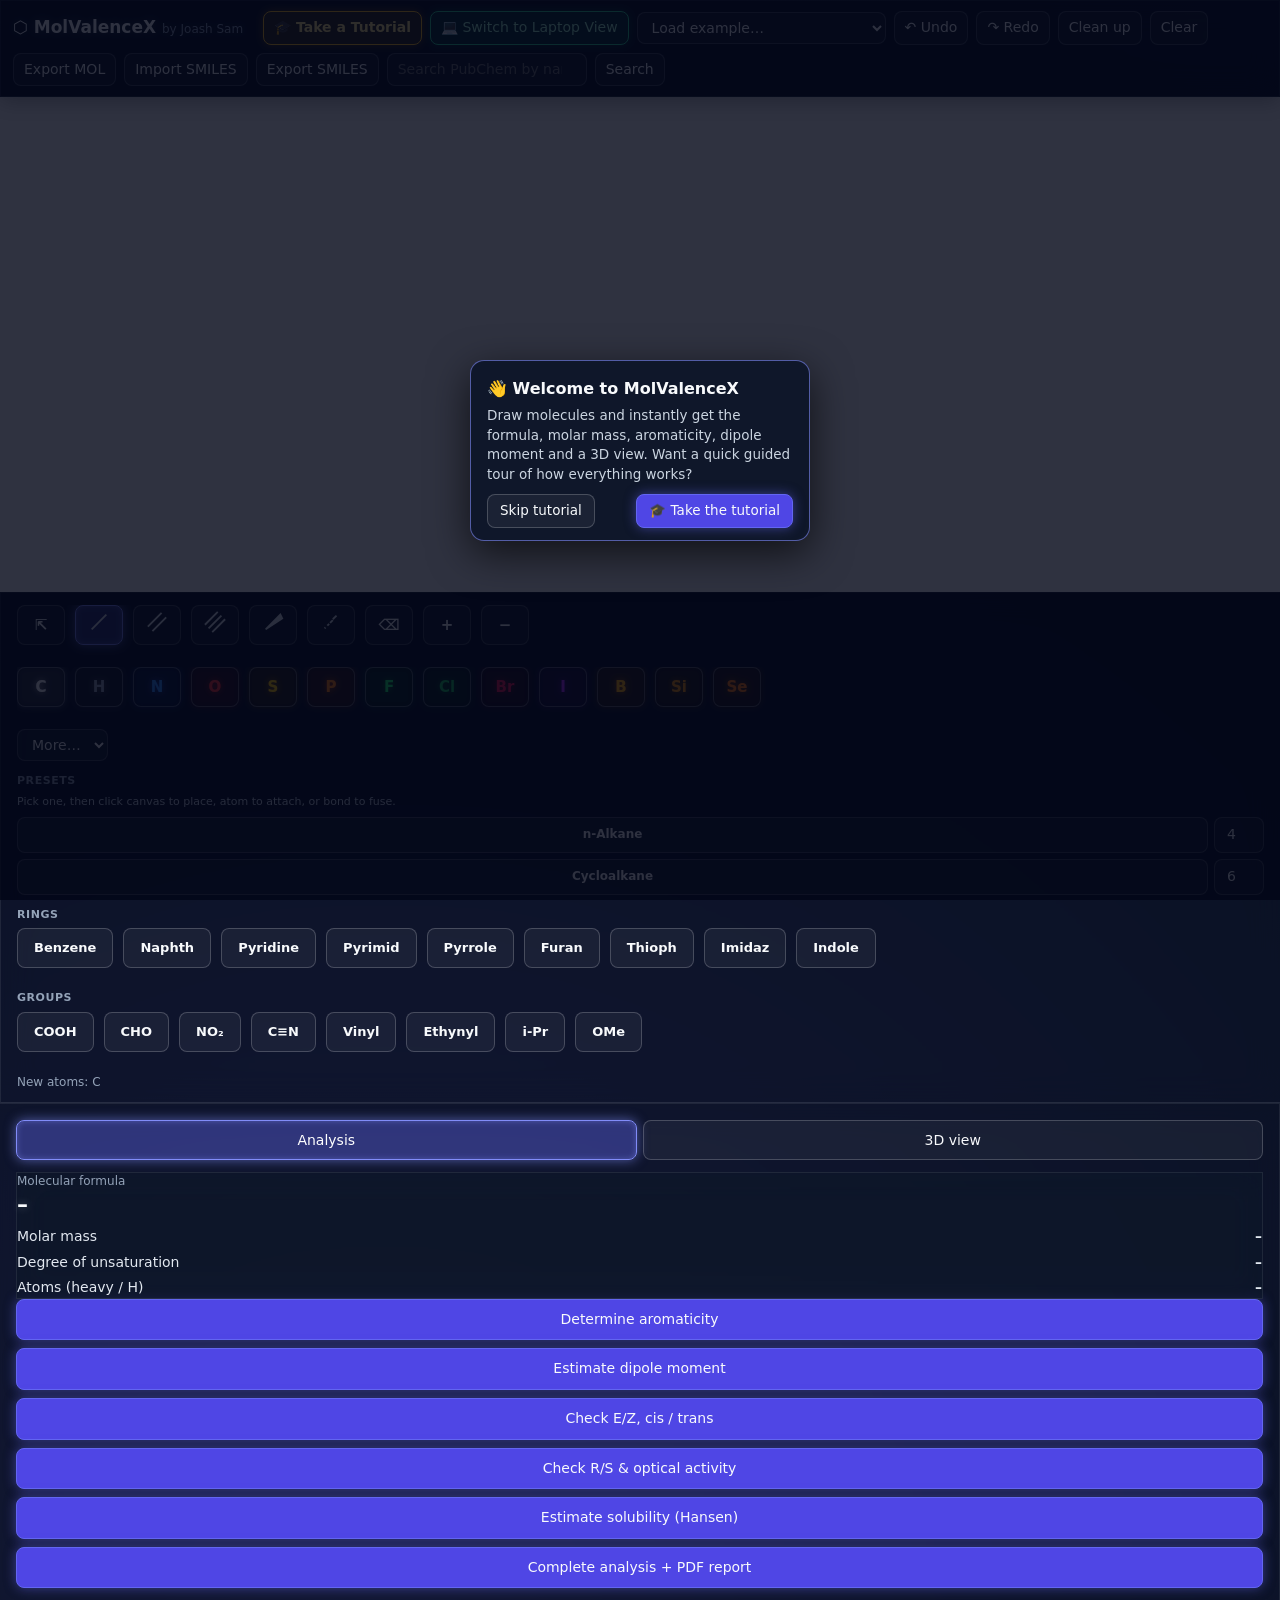
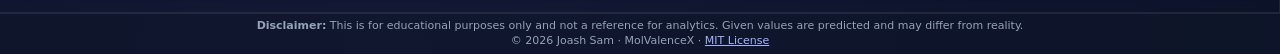
==== commit f3c0ebd7: "Add zoom controls and complete analysis button" ====
--- a/index.html
+++ b/index.html
@@ -94,7 +94,8 @@
   </aside>
   
   <div class="split" id="spl" title="Drag to resize · double-click to reset"></div>
-  <section id="stage"><canvas id="ed"></canvas></section>
+  <section id="stage"><canvas id="ed"></canvas>
+    <div id="zoombox"><button id="zin" title="Zoom in" aria-label="Zoom in">+</button><span id="zpct">100%</span><button id="zout" title="Zoom out" aria-label="Zoom out">&minus;</button><button id="zfit" title="Fit molecule to screen" aria-label="Fit to screen">&#x2922;</button></div></section>
   <div class="split" id="spr" title="Drag to resize · double-click to reset"></div>
   
   <aside id="panel">
@@ -109,6 +110,7 @@
       <button id="ez" class="primary">Check E/Z, cis / trans</button>
       <button id="rs" class="primary">Check R/S &amp; optical activity</button>
       <button id="hsp" class="primary">Estimate solubility (Hansen)</button>
+      <button id="full" class="primary">Complete analysis + PDF report</button>
       <div id="result"></div>
     </div>
     <div id="tab-d" hidden>
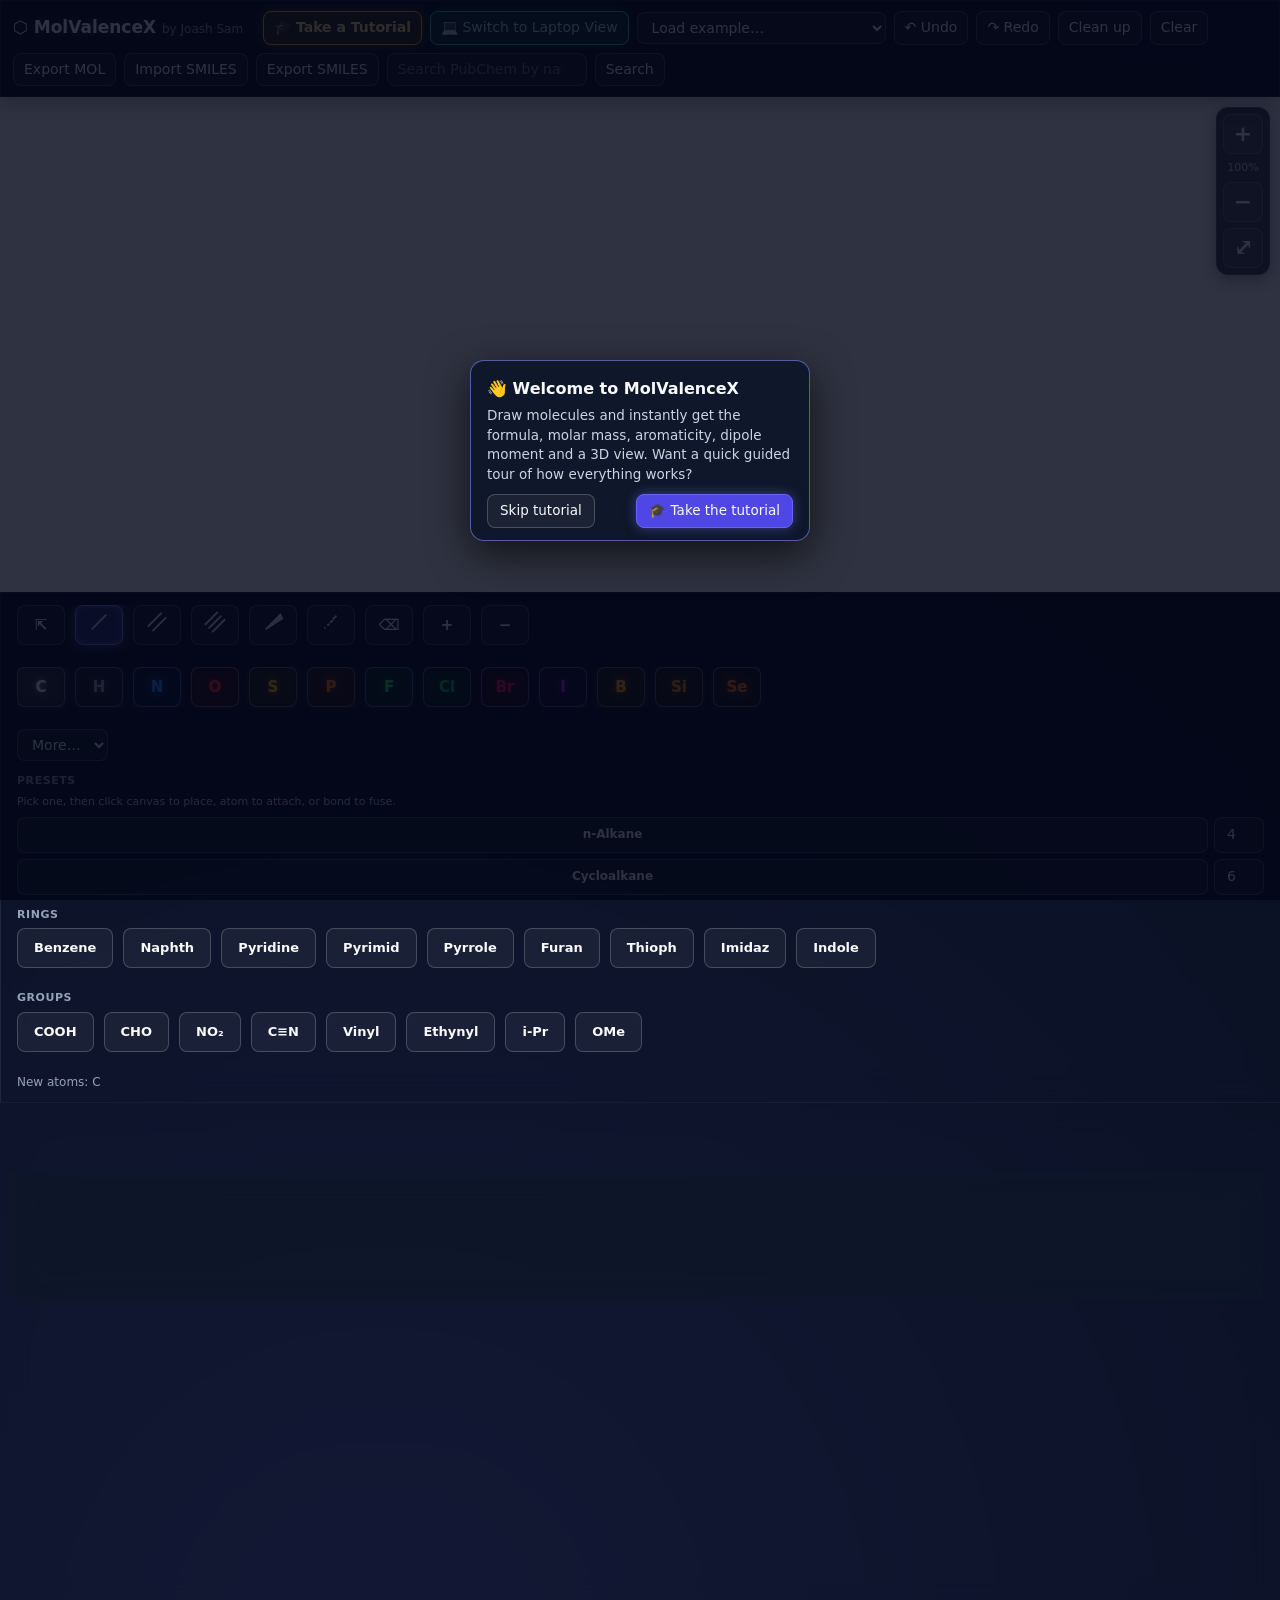
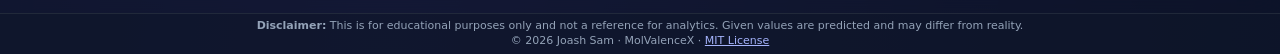
==== commit b22c4ca9: "Enhance meta tags for social media sharing Added Open Graph and Twitter meta tags for improved shari" ====
--- a/index.html
+++ b/index.html
@@ -18,10 +18,20 @@
 <meta property="og:image" content="https://joashsam07-cell.github.io/MolValenceX/og-image.png">
 <meta property="og:image:width" content="1200">
 <meta property="og:image:height" content="630">
+<meta property="og:image:type" content="image/png">
+<meta property="og:image:alt" content="MolValenceX: free online molecule drawer with aromaticity, dipole moment and 3D viewer">
+<meta property="og:locale" content="en_US">
 <meta name="twitter:card" content="summary_large_image">
+<meta name="twitter:url" content="https://joashsam07-cell.github.io/MolValenceX/">
 <meta name="twitter:title" content="MolValenceX – Free Online Molecule Drawer &amp; Chemistry Analyzer">
 <meta name="twitter:description" content="Draw molecules, check aromaticity, estimate dipole moment, view in 3D.">
 <meta name="twitter:image" content="https://joashsam07-cell.github.io/MolValenceX/og-image.png">
+<meta name="twitter:image:alt" content="MolValenceX: free online molecule drawer with aromaticity, dipole moment and 3D viewer">
+<!-- Add your X/Twitter handle below (replace YourHandle, keep the @), then remove the comment markers:
+<meta name="twitter:site" content="@YourHandle">
+<meta name="twitter:creator" content="@YourHandle">
+-->
+<link rel="image_src" href="https://joashsam07-cell.github.io/MolValenceX/og-image.png">
 <script type="application/ld+json">
 {"@context":"https://schema.org","@type":"WebApplication","name":"MolValenceX","url":"https://joashsam07-cell.github.io/MolValenceX/","applicationCategory":"EducationalApplication","applicationSubCategory":"Chemistry","operatingSystem":"Any (web browser)","browserRequirements":"Requires JavaScript","description":"Free online chemical structure editor with aromaticity (Hückel) analysis, dipole moment estimate, molecular formula, molar mass, degree of unsaturation and 2D to 3D viewer.","isAccessibleForFree":true,"license":"https://opensource.org/licenses/MIT","author":{"@type":"Person","name":"Joash Sam"},"offers":{"@type":"Offer","price":"0","priceCurrency":"USD"},"keywords":"molecule drawer, aromaticity, Hückel rule, dipole moment, 3D molecule viewer, organic chemistry, medicinal chemistry"}
 </script>
--- a/style.css
+++ b/style.css
@@ -222,3 +222,10 @@
 .sol { display: inline-block; padding: 3px 9px; border-radius: 99px; margin: 2px 3px 2px 0; font-size: 12px; font-weight: 600; color: #fff; }
 .sol small { opacity: .8; font-weight: 400; }
 .sol.good { background: #16a34a; } .sol.partial { background: #d97706; } .sol.poor { background: #64748b; }
+
+/* --- 2D zoom controls --- */
+#zoombox { position: absolute; top: 10px; right: 10px; z-index: 12; display: flex; flex-direction: column; align-items: center; gap: 6px; padding: 6px; border-radius: 12px; background: rgba(15,23,42,0.78); border: 1px solid rgba(255,255,255,0.15); box-shadow: 0 4px 16px rgba(0,0,0,0.35); }
+#zoombox button { width: 40px; height: 40px; padding: 0; font-size: 22px; font-weight: 700; line-height: 1; }
+#zoombox span { font-size: 11px; color: #cbd5e1; font-variant-numeric: tabular-nums; }
+#full { background: linear-gradient(90deg, #059669, #4f46e5); border-color: #34d399; }
+#full:hover { background: linear-gradient(90deg, #10b981, #6366f1); }
